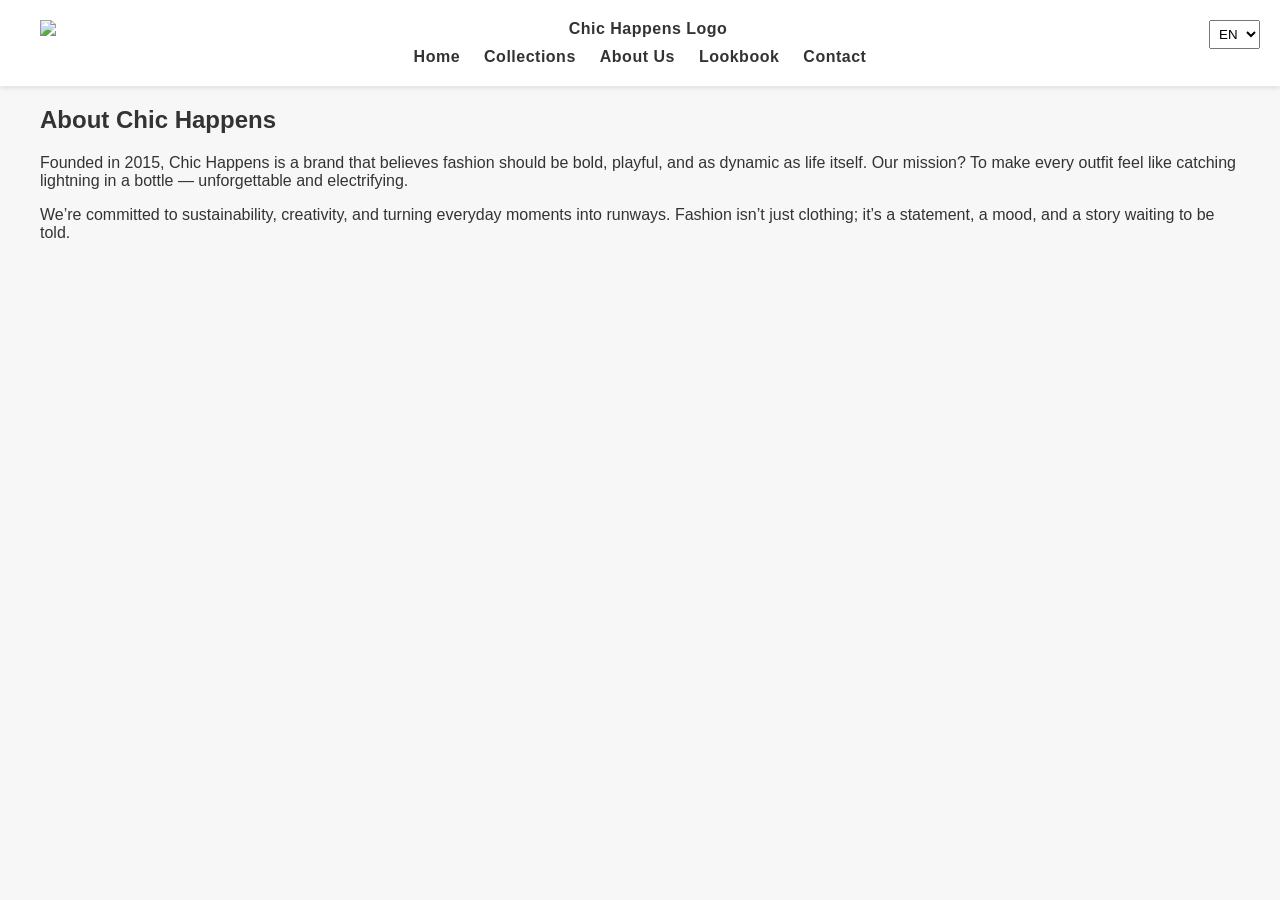
==== about.html @ 36de3c36 "Initial commit" ====
<!DOCTYPE html>
<html lang="en">
<head>
  <meta charset="UTF-8">
  <meta name="viewport" content="width=device-width, initial-scale=1.0">
  <title data-i18n="title">About Us</title>
  <link rel="stylesheet" href="style.css">
</head>
<body>

<header class="navbar">
  <div class="container">
    <a href="index.html" class="logo">
  <img src="assets/images/logo.png" alt="Chic Happens Logo">
    </a>
    <nav>
      <ul>
        <li><a href="index.html" data-i18n="nav.home">Home</a></li>
        <li><a href="collections.html" data-i18n="nav.collections">Collections</a></li>
        <li><a href="about.html" data-i18n="nav.about">About Us</a></li>
        <li><a href="lookbook.html" data-i18n="nav.lookbook">Lookbook</a></li>
        <li><a href="contact.html" data-i18n="nav.contact">Contact</a></li>
      </ul>
    </nav>
    <select id="langSwitcher">
      <option value="en">EN</option>
      <option value="uk">UK</option>
    </select>
  </div>
</header>

<section class="about container">
  <h2 data-i18n="about.title">About Chic Happens</h2>
  <p data-i18n="about.story">Founded in 2015, Chic Happens is a brand that believes fashion should be bold, playful, and as dynamic as life itself. Our mission? To make every outfit feel like catching lightning in a bottle — unforgettable and electrifying.</p>
  <p data-i18n="about.mission">We’re committed to sustainability, creativity, and turning everyday moments into runways. Fashion isn’t just clothing; it’s a statement, a mood, and a story waiting to be told.</p>
</section>

<script src="app.js"></script>
</body>
</html>
---- style.css ----
body {
  font-family: 'Arial', sans-serif;
  margin: 0;
  background: #f7f7f7;
  color: #333;
}

.container {
  max-width: 1200px;
  margin: 0 auto;
  padding: 0 20px;
}

/* ===== NAVBAR ===== */

.navbar {
  background: #fff;
  box-shadow: 0 2px 5px rgba(0,0,0,0.1);
  padding: 20px 0;
  text-align: center; /* centers logo + nav */
  position: relative;
}

/* Logo */
.logo img {
  display: block;
  margin: 0 auto;
  max-height: 120px; /* balanced size */
}

/* Navigation */
.navbar nav {
  margin-top: 10px;
}

.navbar nav ul {
  display: flex;
  justify-content: center;
  gap: 24px;
  list-style: none;
  padding: 0;
  margin: 0;
}

/* Menu links */
.navbar a {
  text-decoration: none;
  color: #333;
  font-weight: 600; /* restored boldness */
  letter-spacing: 0.5px;
  transition: color 0.2s ease;
}

.navbar a:hover {
  color: #007bff;
}

/* Language switcher (kept out of center flow) */
#langSwitcher {
  position: absolute;
  right: 20px;
  top: 20px;
  padding: 5px;
}

/* ===== HERO ===== */

.hero {
  width: 100vw;           /* full viewport width */
  max-width: 100vw;       /* prevent parent constraints */
  overflow: hidden;       /* hide any overflow */
  position: relative;     
}

/* Hero image container scoped separately */
.hero .image-tooltip-container {
  display: block;
  width: 100%;
  position: relative;
}

.hero img {
  width: 100%;          /* stretch to container */
  height: 70vh;         /* adjust as needed */
  object-fit: cover;
  display: block;
}

.hero-text {
  position: absolute;
  top: 50%;
  left: 50%;
  transform: translate(-50%, -50%);
  color: white;
  text-align: center;
  width: 90%;           /* optional, prevents text from spilling */
  max-width: 800px;
}

.cta-btn {
  background: #007bff;
  padding: 12px 24px;
  color: white;
  text-decoration: none;
  border-radius: 25px;
  font-weight: bold;
  display: inline-block;
  margin-top: 15px;
}

/* ===== PRODUCTS ===== */

.featured {
  padding: 60px 20px;
  text-align: center;
}

.product-grid {
  display: grid;
  grid-template-columns: repeat(auto-fit, minmax(250px, 1fr));
  gap: 20px;
  margin-top: 40px;
}

.product-card {
  background: white;
  padding: 15px;
  border-radius: 10px;
  box-shadow: 0 3px 6px rgba(0,0,0,0.1);
}

/* Featured products tooltip containers stay inline-block to prevent stretching */
.featured .image-tooltip-container {
  display: inline-block;
  width: auto;
  position: relative;
}

.product-card img {
  width: 100%;
  height: 300px;        /* set desired height */
  object-fit: cover;    /* prevents distortion, crops instead */
  border-radius: 10px;
}

/* ===== NEWSLETTER ===== */

.newsletter {
  background: #e6f2ff;
  text-align: center;
  padding: 60px 20px;
}

.newsletter form {
  margin-top: 20px;
}

.newsletter input[type="email"] {
  padding: 10px;
  width: 250px;
  border-radius: 5px;
  border: 1px solid #ccc;
}

.newsletter button {
  padding: 10px 20px;
  border-radius: 5px;
  border: none;
  background: #007bff;
  color: white;
  font-weight: bold;
  cursor: pointer;
}

/* ===== TOOLTIP ===== */

/* Tooltips are reused but layout differs by section */
.tooltip-text {
  visibility: hidden;
  max-width: 200px;
  background-color: rgba(0, 0, 0, 0.8);
  color: #fff;
  text-align: center;
  padding: 6px 10px;
  border-radius: 5px;
  position: absolute;
  bottom: 10px;
  left: 50%;
  transform: translateX(-50%);
  font-size: 0.85rem;
  opacity: 0;
  transition: opacity 0.3s ease;
}

.image-tooltip-container:hover .tooltip-text {
  visibility: visible;
  opacity: 1;
}

/* ===== RESPONSIVE ===== */

@media (max-width: 768px) {
  .hero img {
    height: 50vh;  /* smaller hero on mobile */
  }

  .hero-text {
    font-size: 0.9rem;
    width: 90%;
  }

  .navbar nav ul {
    flex-direction: column;
    gap: 12px;
  }

  .newsletter input[type="email"] {
    width: 70%;
  }
}

/* =================== Contact Page =================== */

.contact {
  padding: 80px 20px;
  text-align: center;
}

.contact h2 {
  font-size: 2.2rem;
  margin-bottom: 10px;
}

.contact-intro {
  font-size: 1rem;
  margin-bottom: 40px;
  color: #555;
  max-width: 700px;
  margin-left: auto;
  margin-right: auto;
}

/* Layout for form + info */
.contact-layout {
  display: flex;
  gap: 40px;
  justify-content: space-between;
  flex-wrap: wrap;
  margin-top: 40px;
}

/* Form */
.contact-form {
  flex: 1;
  min-width: 300px;
  max-width: 600px;
}

.form-group {
  margin-bottom: 18px;
  text-align: left;
}

.form-group label {
  display: block;
  font-weight: 600;
  margin-bottom: 6px;
  color: #333;
}

.contact-form input,
.contact-form textarea {
  width: 100%;
  padding: 12px 15px;
  border: 1px solid #ccc;
  border-radius: 6px;
  font-size: 1rem;
  outline: none;
  transition: border-color 0.2s ease;
}

.contact-form input:focus,
.contact-form textarea:focus {
  border-color: #007bff;
}

.btn-primary {
  padding: 12px 28px;
  background: #007bff;
  color: white;
  border: none;
  border-radius: 6px;
  font-size: 1rem;
  cursor: pointer;
  margin-top: 8px;
  transition: background 0.3s ease;
}

.btn-primary:hover {
  background: #0056b3;
}

/* Contact Info Sidebar */
.contact-details {
  flex: 0 0 280px;
  text-align: left;
}

.contact-details .info-block {
  margin-bottom: 32px;
}

.contact-details h3 {
  font-size: 1.2rem;
  margin-bottom: 8px;
  color: #333;
}

.contact-details p,
.contact-details .social-links a {
  font-size: 1rem;
  color: #555;
  text-decoration: none;
  display: block;
  margin-bottom: 6px;
}

.contact-details .social-links a:hover {
  color: #007bff;
}

/* Responsive adjustments */
@media (max-width: 768px) {
  .contact-layout {
    flex-direction: column;
    gap: 30px;
  }
  .contact-details .social-links {
    display: flex;
    justify-content: center;
    gap: 12px;
  }  
}

/* ===== LOOKBOOK IMAGES ===== */
.lookbook .product-card img {
  width: 100%;
  height: auto;        /* preserve natural aspect ratio */
  object-fit: contain; /* ensure the whole image is visible */
  border-radius: 10px;
  display: block;
}

/* Social icons sizing */

.contact-details .social-links {
  display: flex;           /* horizontal layout */
  flex-direction: row;     /* default, can be omitted */
  gap: 16px;               /* spacing between icons */
  align-items: center;     /* vertically center if mixed content */
  justify-content: flex-start; /* or center if you want centered row */
  margin-top: 8px;
}

.contact-details .social-links a img {
  width: 32px;       /* uniform width */
  height: 32px;      /* uniform height */
  object-fit: contain;
  transition: transform 0.3s ease;
}

.contact-details .social-links a img:hover {
  transform: scale(1.2); /* subtle hover effect */
}
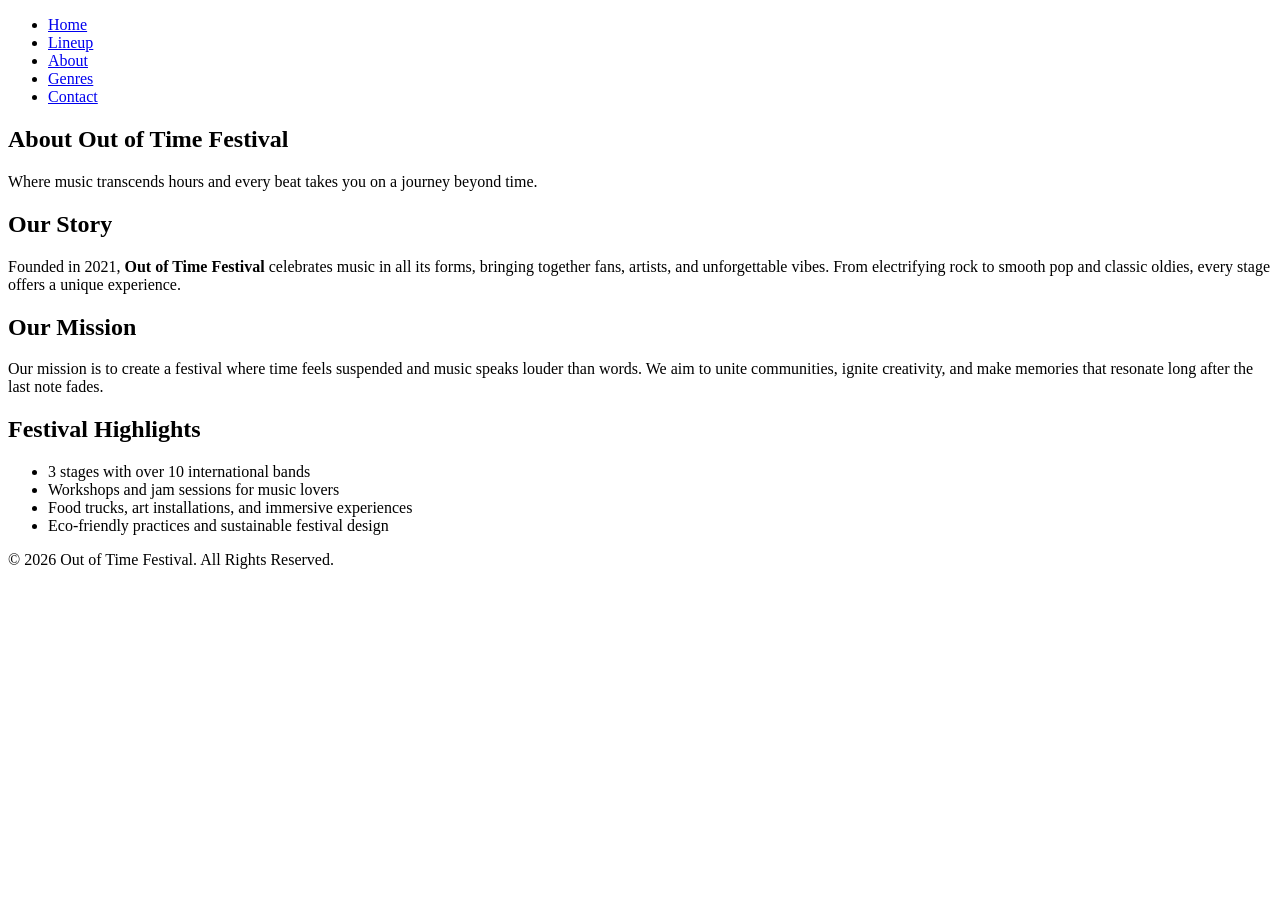
==== commit 0b9fb8fb: "initial" ====
--- a/about.html
+++ b/about.html
@@ -3,38 +3,59 @@
 <head>
   <meta charset="UTF-8">
   <meta name="viewport" content="width=device-width, initial-scale=1.0">
-  <title data-i18n="title">About Us</title>
-  <link rel="stylesheet" href="style.css">
+  <title>Out of Time Festival - About</title>
+  <link rel="stylesheet" href="styles.css">
 </head>
 <body>
-
-<header class="navbar">
-  <div class="container">
-    <a href="index.html" class="logo">
-  <img src="assets/images/logo.png" alt="Chic Happens Logo">
-    </a>
+  <header>
     <nav>
       <ul>
-        <li><a href="index.html" data-i18n="nav.home">Home</a></li>
-        <li><a href="collections.html" data-i18n="nav.collections">Collections</a></li>
-        <li><a href="about.html" data-i18n="nav.about">About Us</a></li>
-        <li><a href="lookbook.html" data-i18n="nav.lookbook">Lookbook</a></li>
-        <li><a href="contact.html" data-i18n="nav.contact">Contact</a></li>
+        <li><a href="index.html">Home</a></li>
+        <li><a href="bands.html">Lineup</a></li>
+        <li><a href="about.html" class="active">About</a></li>
+        <li><a href="genres.html">Genres</a></li>
+        <li><a href="contact.html">Contact</a></li>
       </ul>
     </nav>
-    <select id="langSwitcher">
-      <option value="en">EN</option>
-      <option value="uk">UK</option>
-    </select>
-  </div>
-</header>
+  </header>
 
-<section class="about container">
-  <h2 data-i18n="about.title">About Chic Happens</h2>
-  <p data-i18n="about.story">Founded in 2015, Chic Happens is a brand that believes fashion should be bold, playful, and as dynamic as life itself. Our mission? To make every outfit feel like catching lightning in a bottle — unforgettable and electrifying.</p>
-  <p data-i18n="about.mission">We’re committed to sustainability, creativity, and turning everyday moments into runways. Fashion isn’t just clothing; it’s a statement, a mood, and a story waiting to be told.</p>
-</section>
+  <main>
+    <section class="about-hero">
+      <div class="about-hero-text">
+        <h1>About Out of Time Festival</h1>
+        <p>Where music transcends hours and every beat takes you on a journey beyond time.</p>
+      </div>
+    </section>
 
-<script src="app.js"></script>
+    <section class="about-story">
+      <div class="container">
+        <h2>Our Story</h2>
+        <p>Founded in 2021, <strong>Out of Time Festival</strong> celebrates music in all its forms, bringing together fans, artists, and unforgettable vibes. From electrifying rock to smooth pop and classic oldies, every stage offers a unique experience.</p>
+      </div>
+    </section>
+
+    <section class="about-mission">
+      <div class="container">
+        <h2>Our Mission</h2>
+        <p>Our mission is to create a festival where time feels suspended and music speaks louder than words. We aim to unite communities, ignite creativity, and make memories that resonate long after the last note fades.</p>
+      </div>
+    </section>
+
+    <section class="about-facts">
+      <div class="container">
+        <h2>Festival Highlights</h2>
+        <ul>
+          <li>3 stages with over 10 international bands</li>
+          <li>Workshops and jam sessions for music lovers</li>
+          <li>Food trucks, art installations, and immersive experiences</li>
+          <li>Eco-friendly practices and sustainable festival design</li>
+        </ul>
+      </div>
+    </section>
+  </main>
+
+  <footer>
+    <p>&copy; 2026 Out of Time Festival. All Rights Reserved.</p>
+  </footer>
 </body>
-</html>
+</html>
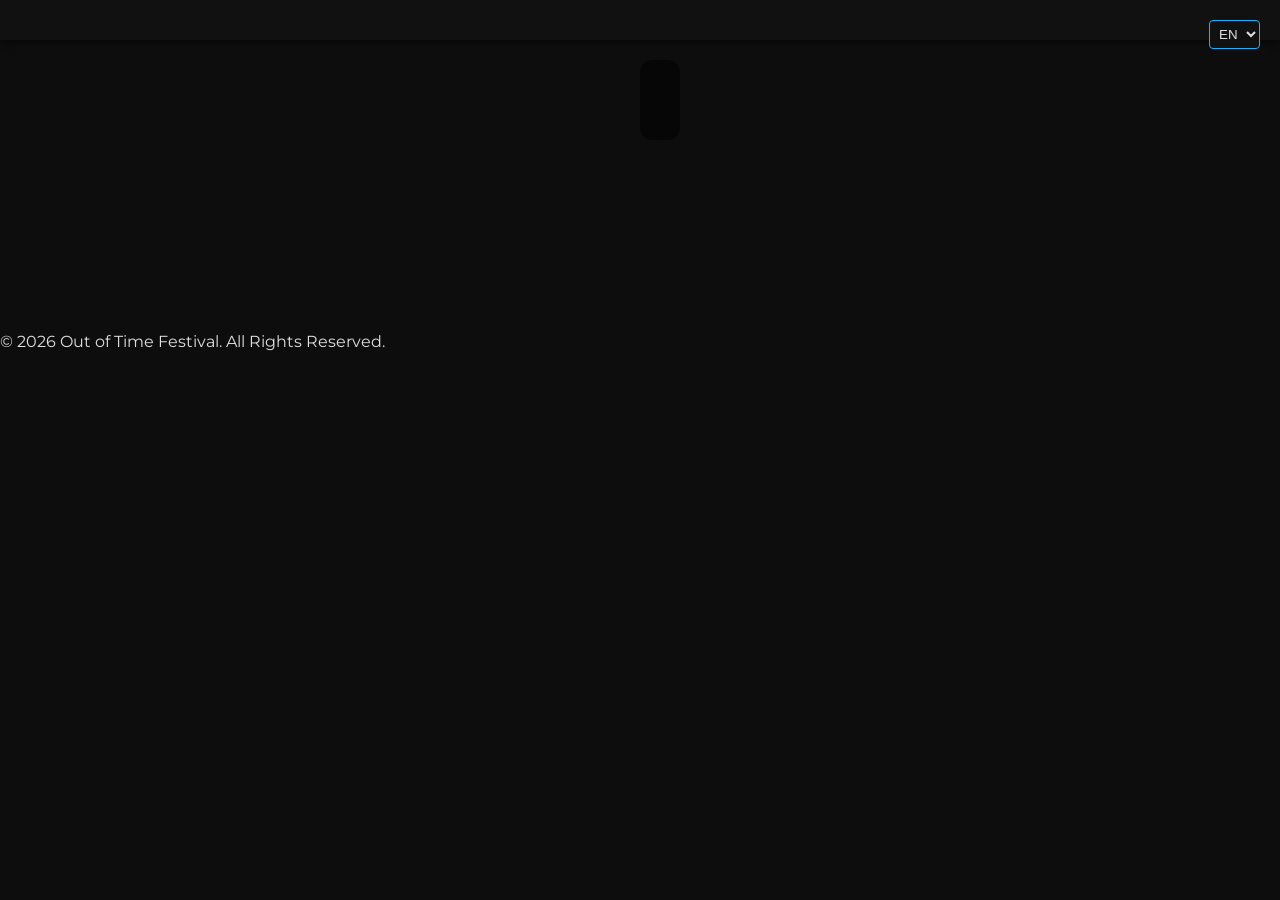
==== commit 15bc5c7e: "local fix" ====
--- a/about.html
+++ b/about.html
@@ -3,59 +3,48 @@
 <head>
   <meta charset="UTF-8">
   <meta name="viewport" content="width=device-width, initial-scale=1.0">
-  <title>Out of Time Festival - About</title>
-  <link rel="stylesheet" href="styles.css">
+  <title data-i18n="about.title">About Festival</title>
+  <link rel="stylesheet" href="style.css">
 </head>
 <body>
-  <header>
-    <nav>
-      <ul>
-        <li><a href="index.html">Home</a></li>
-        <li><a href="bands.html">Lineup</a></li>
-        <li><a href="about.html" class="active">About</a></li>
-        <li><a href="genres.html">Genres</a></li>
-        <li><a href="contact.html">Contact</a></li>
-      </ul>
-    </nav>
-  </header>
 
-  <main>
-    <section class="about-hero">
-      <div class="about-hero-text">
-        <h1>About Out of Time Festival</h1>
-        <p>Where music transcends hours and every beat takes you on a journey beyond time.</p>
-      </div>
-    </section>
+<header class="navbar">
+  <div class="logo">
+    <img src="" alt="" data-i18n-img="logo">
+  </div>
+  <nav>
+    <ul>
+      <li><a href="index.html" data-i18n="nav.home"></a></li>
+      <li><a href="bands.html" data-i18n="nav.collections"></a></li>
+      <li><a href="about.html" data-i18n="nav.about"></a></li>
+      <li><a href="genres.html" data-i18n="nav.lookbook"></a></li>
+      <li><a href="contact.html" data-i18n="nav.contact"></a></li>
+    </ul>
+  </nav>
+  <select id="langSwitcher">
+    <option value="en">EN</option>
+    <option value="es">ES</option>
+  </select>
+</header>
 
-    <section class="about-story">
-      <div class="container">
-        <h2>Our Story</h2>
-        <p>Founded in 2021, <strong>Out of Time Festival</strong> celebrates music in all its forms, bringing together fans, artists, and unforgettable vibes. From electrifying rock to smooth pop and classic oldies, every stage offers a unique experience.</p>
-      </div>
-    </section>
+<main>
+  <section class="about-hero">
+    <div class="about-hero-text">
+      <h1 data-i18n="about.title"></h1>
+      <p data-i18n="about.story"></p>
+    </div>
+  </section>
 
-    <section class="about-mission">
-      <div class="container">
-        <h2>Our Mission</h2>
-        <p>Our mission is to create a festival where time feels suspended and music speaks louder than words. We aim to unite communities, ignite creativity, and make memories that resonate long after the last note fades.</p>
-      </div>
-    </section>
+  <section class="about-mission">
+    <div class="container">
+      <h2 data-i18n="about.mission"></h2>
+    </div>
+  </section>
+</main>
 
-    <section class="about-facts">
-      <div class="container">
-        <h2>Festival Highlights</h2>
-        <ul>
-          <li>3 stages with over 10 international bands</li>
-          <li>Workshops and jam sessions for music lovers</li>
-          <li>Food trucks, art installations, and immersive experiences</li>
-          <li>Eco-friendly practices and sustainable festival design</li>
-        </ul>
-      </div>
-    </section>
-  </main>
+<footer>
+  <p>&copy; 2026 <span data-i18n="title">Out of Time Festival</span>. All Rights Reserved.</p>
+</footer>
 
-  <footer>
-    <p>&copy; 2026 Out of Time Festival. All Rights Reserved.</p>
-  </footer>
 </body>
 </html>
--- a/style.css
+++ b/style.css
@@ -0,0 +1,368 @@
+/* ================== Google Fonts ================== */
+@import url('https://fonts.googleapis.com/css2?family=Montserrat:wght@400;600;700&display=swap');
+
+/* ================== GLOBAL STYLES ================== */
+body {
+  font-family: 'Montserrat', sans-serif;
+  margin: 0;
+  background-color: #0d0d0d;
+  color: #e0e0e0;
+  line-height: 1.6;
+}
+
+.container {
+  max-width: 1200px;
+  margin: 0 auto;
+  padding: 0 20px;
+}
+
+/* ================== NAVBAR ================== */
+.navbar {
+  background-color: #111;
+  box-shadow: 0 2px 8px rgba(0, 0, 0, 0.6);
+  padding: 15px 0;
+  text-align: center;
+  position: relative;
+  z-index: 10;
+}
+
+.logo img {
+  display: block;
+  margin: 0 auto;
+  max-height: 80px;
+}
+
+.navbar nav ul {
+  display: flex;
+  justify-content: center;
+  gap: 30px;
+  list-style: none;
+  padding: 0;
+  margin: 10px 0 0;
+}
+
+.navbar a {
+  text-decoration: none;
+  color: #e0e0e0;
+  font-weight: 600;
+  font-size: 1.1rem;
+  letter-spacing: 1px;
+  transition: color 0.2s ease;
+}
+
+.navbar a:hover,
+.navbar a.active {
+  color: #1db0ff;
+}
+
+#langSwitcher {
+  position: absolute;
+  right: 20px;
+  top: 20px;
+  padding: 5px;
+  background-color: #111;
+  color: #e0e0e0;
+  border: 1px solid #1db0ff;
+  border-radius: 4px;
+}
+
+/* ================== HERO ================== */
+.hero,
+.about-hero {
+  position: relative;
+  width: 100%;
+  overflow: hidden;
+}
+
+.hero .image-tooltip-container,
+.about-hero {
+  position: relative;
+}
+
+.hero img,
+.about-hero img {
+  width: 100%;
+  height: 70vh;
+  object-fit: cover;
+}
+
+.hero-text,
+.about-hero-text {
+  position: absolute;
+  top: 50%;
+  left: 50%;
+  transform: translate(-50%, -50%);
+  text-align: center;
+  max-width: 900px;
+  padding: 20px;
+  background-color: rgba(0, 0, 0, 0.5);
+  border-radius: 12px;
+}
+
+.hero-text h1,
+.about-hero-text h1 {
+  font-family: 'Montserrat', sans-serif;
+  font-weight: 700;
+  font-size: 3rem;
+  color: #ffffff;
+  margin-bottom: 15px;
+}
+
+.hero-text p,
+.about-hero-text p {
+  font-family: 'Montserrat', sans-serif;
+  font-weight: 400;
+  font-size: 1.3rem;
+  color: #ffffff;
+}
+
+/* ================== SECTIONS ================== */
+section {
+  padding: 60px 20px;
+  text-align: center;
+}
+
+section h2 {
+  font-family: 'Montserrat', sans-serif;
+  font-weight: 700;
+  font-size: 2.5rem;
+  color: #1db0ff;
+  margin-bottom: 30px;
+}
+
+section p, section li {
+  font-family: 'Montserrat', sans-serif;
+  font-weight: 400;
+  font-size: 1.1rem;
+  color: #e0e0e0;
+  margin-bottom: 15px;
+}
+
+ul {
+  list-style-type: disc;
+  padding-left: 40px;
+  text-align: left;
+}
+
+/* ================== PRODUCT / BAND CARDS ================== */
+.product-grid {
+  display: grid;
+  grid-template-columns: repeat(auto-fit, minmax(300px, 1fr));
+  gap: 25px;
+  justify-items: center;
+  margin-top: 40px;
+}
+
+.product-card {
+  background-color: #1a1a1a;
+  padding: 20px;
+  border-radius: 12px;
+  box-shadow: 0 4px 12px rgba(0,0,0,0.7);
+  width: 100%;
+  max-width: 350px;
+  display: flex;
+  flex-direction: column;
+  align-items: center;
+}
+
+.product-card img {
+  width: 100%;
+  height: 250px;
+  object-fit: cover;
+  border-radius: 10px;
+  margin-bottom: 15px;
+}
+
+.product-card h3 {
+  font-family: 'Montserrat', sans-serif;
+  font-weight: 700;
+  font-size: 1.6rem;
+  color: #1db0ff;
+  margin-bottom: 10px;
+  text-align: center;
+}
+
+.product-card p {
+  font-family: 'Montserrat', sans-serif;
+  font-weight: 400;
+  font-size: 1rem;
+  color: #e0e0e0;
+  text-align: center;
+}
+
+/* ================== NEWSLETTER ================== */
+.newsletter {
+  background-color: #111;
+  padding: 50px 20px;
+  border-top: 2px solid #1db0ff;
+  border-bottom: 2px solid #1db0ff;
+}
+
+.newsletter input[type="email"] {
+  padding: 12px;
+  width: 250px;
+  border-radius: 6px;
+  border: 1px solid #1db0ff;
+  margin-right: 10px;
+  outline: none;
+  font-size: 1rem;
+}
+
+.newsletter button {
+  padding: 12px 25px;
+  border-radius: 6px;
+  border: none;
+  background-color: #1db0ff;
+  color: #0d0d0d;
+  font-weight: bold;
+  cursor: pointer;
+  font-size: 1rem;
+}
+
+.newsletter button:hover {
+  background-color: #0a86cc;
+}
+
+/* ================== TOOLTIP ================== */
+.tooltip-text {
+  visibility: hidden;
+  max-width: 220px;
+  background-color: rgba(0, 0, 0, 0.8);
+  color: #ffffff;
+  text-align: center;
+  padding: 6px 10px;
+  border-radius: 5px;
+  position: absolute;
+  bottom: 10px;
+  left: 50%;
+  transform: translateX(-50%);
+  font-size: 0.85rem;
+  opacity: 0;
+  transition: opacity 0.3s ease;
+}
+
+.image-tooltip-container:hover .tooltip-text {
+  visibility: visible;
+  opacity: 1;
+}
+
+/* ================== CONTACT ================== */
+.contact-layout {
+  display: flex;
+  flex-wrap: wrap;
+  justify-content: center;
+  gap: 40px;
+  margin-top: 40px;
+}
+
+.contact-form,
+.contact-details {
+  background-color: #1a1a1a;
+  padding: 25px;
+  border-radius: 12px;
+  box-shadow: 0 4px 12px rgba(0,0,0,0.7);
+}
+
+.contact-form input,
+.contact-form textarea {
+  width: 100%;
+  padding: 12px 15px;
+  border-radius: 6px;
+  border: 1px solid #1db0ff;
+  margin-bottom: 15px;
+  background-color: #0d0d0d;
+  color: #e0e0e0;
+  font-family: 'Montserrat', sans-serif;
+}
+
+.btn-primary {
+  background-color: #1db0ff;
+  color: #0d0d0d;
+  font-weight: bold;
+  border-radius: 6px;
+  border: none;
+  padding: 12px 25px;
+  cursor: pointer;
+  transition: background-color 0.3s ease;
+}
+
+.btn-primary:hover {
+  background-color: #0a86cc;
+}
+
+.contact-details {
+  min-width: 250px;
+  max-width: 300px;
+  text-align: left;
+}
+
+.contact-details h3 {
+  font-family: 'Montserrat', sans-serif;
+  font-weight: 700;
+  color: #1db0ff;
+  margin-bottom: 10px;
+}
+
+.contact-details p {
+  font-family: 'Montserrat', sans-serif;
+  font-weight: 400;
+  color: #e0e0e0;
+  margin-bottom: 10px;
+}
+
+.contact-details .social-links {
+  display: flex;
+  gap: 15px;
+  margin-top: 10px;
+}
+
+.contact-details .social-links img {
+  width: 32px;
+  height: 32px;
+  transition: transform 0.3s ease;
+}
+
+.contact-details .social-links img:hover {
+  transform: scale(1.2);
+}
+
+/* ================== LOOKBOOK / GENRES ================== */
+.lookbook .product-card img {
+  width: 100%;
+  height: auto;
+  object-fit: cover;
+  border-radius: 10px;
+}
+
+/* ================== RESPONSIVE ================== */
+@media (max-width: 768px) {
+  .hero img,
+  .about-hero img {
+    height: 50vh;
+  }
+
+  .hero-text h1,
+  .about-hero-text h1 {
+    font-size: 2rem;
+  }
+
+  .navbar nav ul {
+    flex-direction: column;
+    gap: 15px;
+  }
+
+  .newsletter input[type="email"] {
+    width: 70%;
+    margin-bottom: 10px;
+  }
+
+  .contact-layout {
+    flex-direction: column;
+    align-items: center;
+  }
+
+  .contact-details {
+    width: 100%;
+    max-width: 400px;
+  }
+}
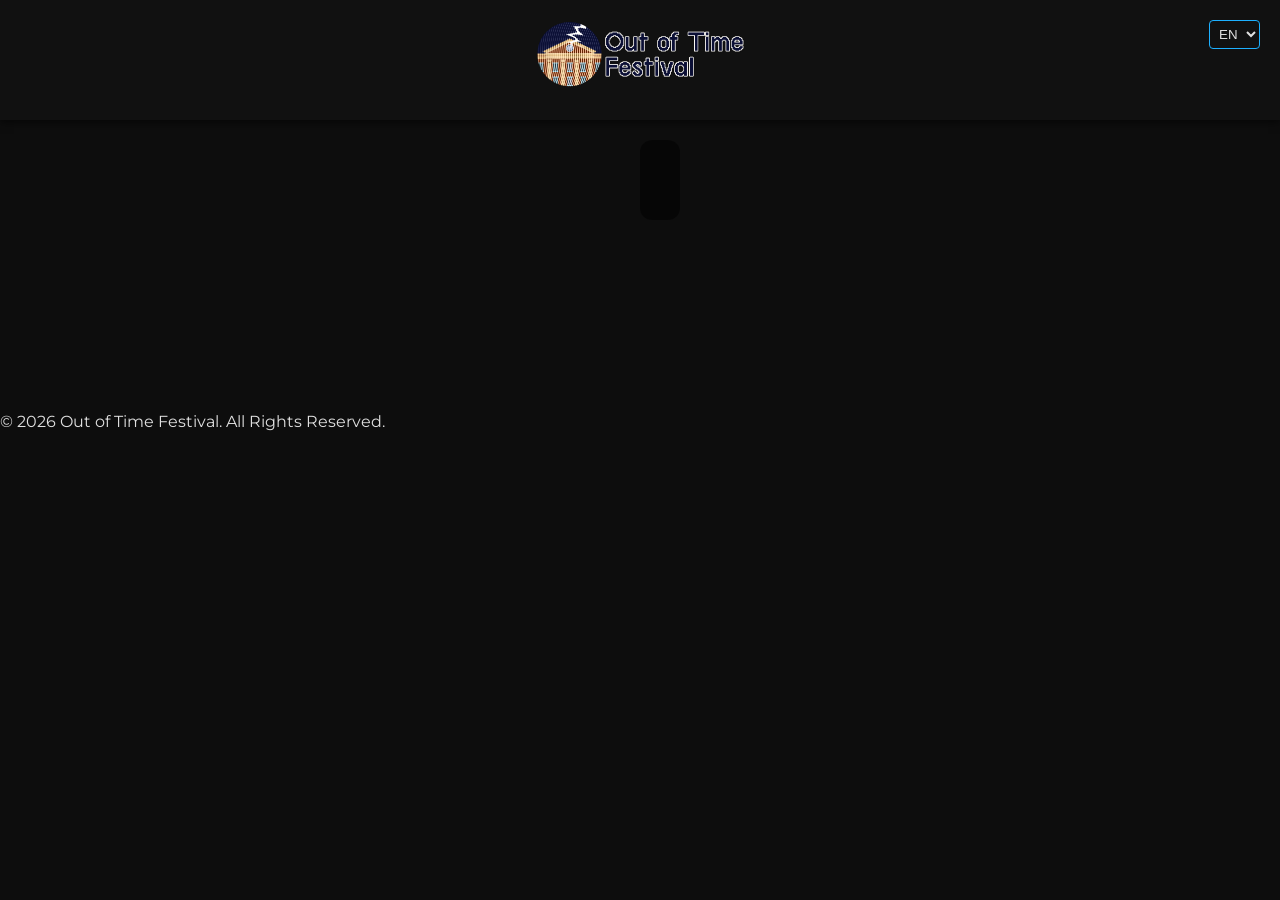
==== commit 807c7961: "fix of big sraka situation?" ====
--- a/about.html
+++ b/about.html
@@ -10,7 +10,7 @@
 
 <header class="navbar">
   <div class="logo">
-    <img src="" alt="" data-i18n-img="logo">
+      <img src="assets/images/logo.png" alt="Out of Time Festival Logo">
   </div>
   <nav>
     <ul>
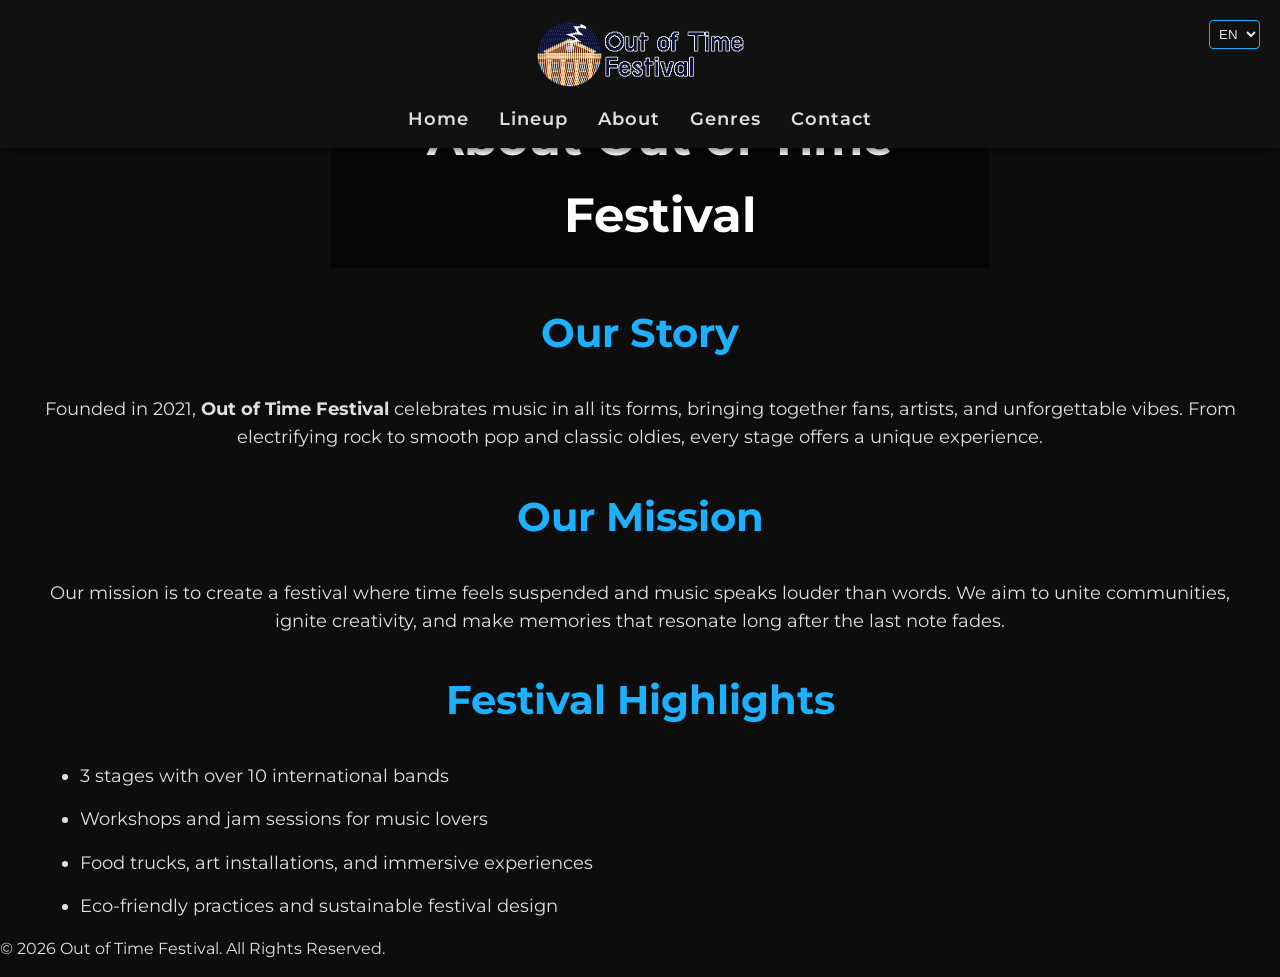
==== commit 7fca982b: "fix?" ====
--- a/about.html
+++ b/about.html
@@ -3,48 +3,62 @@
 <head>
   <meta charset="UTF-8">
   <meta name="viewport" content="width=device-width, initial-scale=1.0">
-  <title data-i18n="about.title">About Festival</title>
+  <title data-i18n="about.title">Out of Time Festival - About</title>
   <link rel="stylesheet" href="style.css">
 </head>
 <body>
+  <header class="navbar">
+    <div class="logo">
+      <img src="assets/images/logo.png" alt="GrooveFest Logo">
+    </div>
+    <nav>
+      <ul>
+        <li><a href="index.html" data-i18n="nav.home">Home</a></li>
+        <li><a href="bands.html" data-i18n="nav.lineup">Lineup</a></li>
+        <li><a href="about.html" data-i18n="nav.about">About</a></li>
+        <li><a href="genres.html" data-i18n="nav.genres">Genres</a></li>
+        <li><a href="contact.html" data-i18n="nav.contact">Contact</a></li>
+      </ul>
+    </nav>
+    <select id="langSwitcher">
+      <option value="en">EN</option>
+      <option value="es">ES</option>
+    </select>
+  </header>
 
-<header class="navbar">
-  <div class="logo">
-      <img src="assets/images/logo.png" alt="Out of Time Festival Logo">
-  </div>
-  <nav>
-    <ul>
-      <li><a href="index.html" data-i18n="nav.home"></a></li>
-      <li><a href="bands.html" data-i18n="nav.collections"></a></li>
-      <li><a href="about.html" data-i18n="nav.about"></a></li>
-      <li><a href="genres.html" data-i18n="nav.lookbook"></a></li>
-      <li><a href="contact.html" data-i18n="nav.contact"></a></li>
-    </ul>
-  </nav>
-  <select id="langSwitcher">
-    <option value="en">EN</option>
-    <option value="es">ES</option>
-  </select>
-</header>
+  <main>
+    <section class="about-hero">
+      <div class="about-hero-text">
+        <h1 data-i18n="about.heroTitle">About Out of Time Festival</h1>
+        <p data-i18n="about.heroDesc">Where music transcends hours and every beat takes you on a journey beyond time.</p>
+      </div>
+    </section>
 
-<main>
-  <section class="about-hero">
-    <div class="about-hero-text">
-      <h1 data-i18n="about.title"></h1>
-      <p data-i18n="about.story"></p>
-    </div>
-  </section>
+    <section class="about-story container">
+      <h2 data-i18n="about.storyTitle">Our Story</h2>
+      <p data-i18n="about.storyText">Founded in 2021, <strong>Out of Time Festival</strong> celebrates music in all its forms, bringing together fans, artists, and unforgettable vibes. From electrifying rock to smooth pop and classic oldies, every stage offers a unique experience.</p>
+    </section>
 
-  <section class="about-mission">
-    <div class="container">
-      <h2 data-i18n="about.mission"></h2>
-    </div>
-  </section>
-</main>
+    <section class="about-mission container">
+      <h2 data-i18n="about.missionTitle">Our Mission</h2>
+      <p data-i18n="about.missionText">Our mission is to create a festival where time feels suspended and music speaks louder than words. We aim to unite communities, ignite creativity, and make memories that resonate long after the last note fades.</p>
+    </section>
 
-<footer>
-  <p>&copy; 2026 <span data-i18n="title">Out of Time Festival</span>. All Rights Reserved.</p>
-</footer>
+    <section class="about-facts container">
+      <h2 data-i18n="about.highlightsTitle">Festival Highlights</h2>
+      <ul>
+        <li data-i18n="about.fact1">3 stages with over 10 international bands</li>
+        <li data-i18n="about.fact2">Workshops and jam sessions for music lovers</li>
+        <li data-i18n="about.fact3">Food trucks, art installations, and immersive experiences</li>
+        <li data-i18n="about.fact4">Eco-friendly practices and sustainable festival design</li>
+      </ul>
+    </section>
+  </main>
 
+  <footer>
+    <p>&copy; 2026 Out of Time Festival. All Rights Reserved.</p>
+  </footer>
+
+  <script src="app.js"></script>
 </body>
 </html>
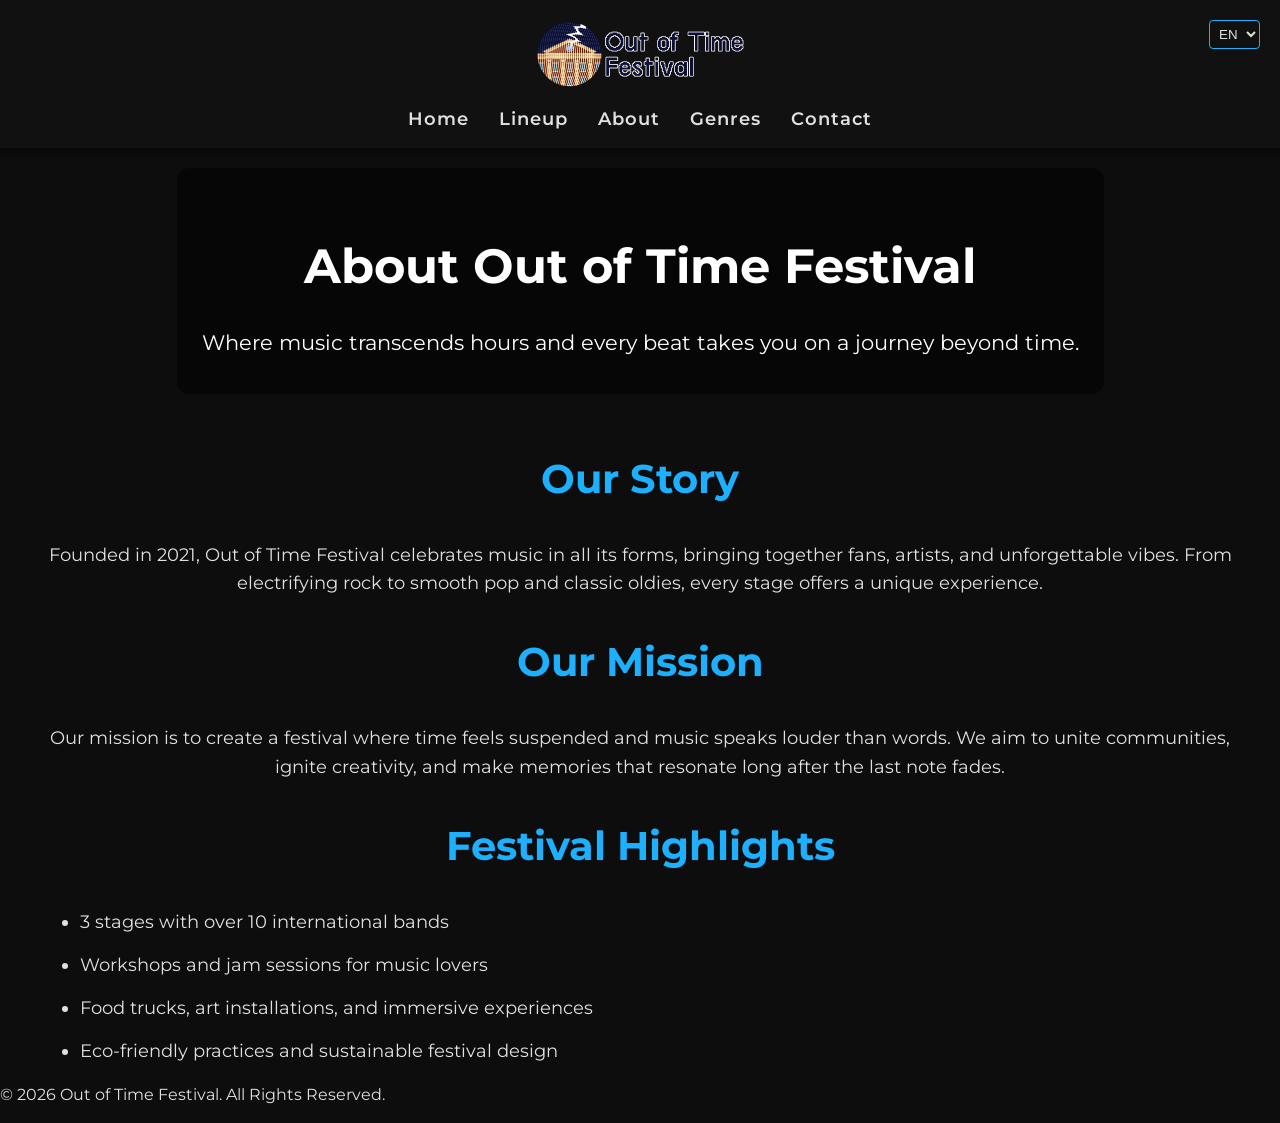
==== commit 1f8ba47f: "new fix" ====
--- a/about.html
+++ b/about.html
@@ -9,7 +9,7 @@
 <body>
   <header class="navbar">
     <div class="logo">
-      <img src="assets/images/logo.png" alt="GrooveFest Logo">
+      <img src="assets/images/logo.png" alt="Out of Time Festival Logo">
     </div>
     <nav>
       <ul>
@@ -22,7 +22,7 @@
     </nav>
     <select id="langSwitcher">
       <option value="en">EN</option>
-      <option value="es">ES</option>
+      <option value="uk">UK</option>
     </select>
   </header>
 
@@ -36,7 +36,7 @@
 
     <section class="about-story container">
       <h2 data-i18n="about.storyTitle">Our Story</h2>
-      <p data-i18n="about.storyText">Founded in 2021, <strong>Out of Time Festival</strong> celebrates music in all its forms, bringing together fans, artists, and unforgettable vibes. From electrifying rock to smooth pop and classic oldies, every stage offers a unique experience.</p>
+      <p data-i18n="about.storyText">Founded in 2021, Out of Time Festival celebrates music in all its forms, bringing together fans, artists, and unforgettable vibes. From electrifying rock to smooth pop and classic oldies, every stage offers a unique experience.</p>
     </section>
 
     <section class="about-mission container">
--- a/style.css
+++ b/style.css
@@ -66,44 +66,43 @@
   border-radius: 4px;
 }
 
-/* ================== HERO ================== */
+/* ================== HERO / ABOUT HERO ================== */
 .hero,
 .about-hero {
   position: relative;
   width: 100%;
-  overflow: hidden;
-}
-
-.hero .image-tooltip-container,
-.about-hero {
-  position: relative;
+  overflow: visible; /* fix clipping */
+  display: flex;
+  justify-content: center;
+  align-items: center;
+  padding: 20px;
+  box-sizing: border-box;
 }
 
 .hero img,
 .about-hero img {
   width: 100%;
-  height: 70vh;
+  height: auto;
+  max-height: 70vh;
   object-fit: cover;
 }
 
 .hero-text,
 .about-hero-text {
-  position: absolute;
-  top: 50%;
-  left: 50%;
-  transform: translate(-50%, -50%);
-  text-align: center;
-  max-width: 900px;
-  padding: 20px;
+  position: relative; /* removed absolute to prevent clipping */
+  max-width: 90%; /* responsive width */
+  text-align: center;
+  padding: 20px 25px;
   background-color: rgba(0, 0, 0, 0.5);
   border-radius: 12px;
+  box-sizing: border-box;
 }
 
 .hero-text h1,
 .about-hero-text h1 {
   font-family: 'Montserrat', sans-serif;
   font-weight: 700;
-  font-size: 3rem;
+  font-size: clamp(1.8rem, 4vw, 3rem); /* responsive font size */
   color: #ffffff;
   margin-bottom: 15px;
 }
@@ -112,7 +111,7 @@
 .about-hero-text p {
   font-family: 'Montserrat', sans-serif;
   font-weight: 400;
-  font-size: 1.3rem;
+  font-size: clamp(1rem, 2.5vw, 1.3rem); /* responsive font size */
   color: #ffffff;
 }
 
@@ -338,12 +337,17 @@
 @media (max-width: 768px) {
   .hero img,
   .about-hero img {
-    height: 50vh;
+    height: auto;
   }
 
   .hero-text h1,
   .about-hero-text h1 {
-    font-size: 2rem;
+    font-size: clamp(1.5rem, 5vw, 2rem);
+  }
+
+  .hero-text p,
+  .about-hero-text p {
+    font-size: clamp(0.9rem, 3vw, 1.2rem);
   }
 
   .navbar nav ul {
